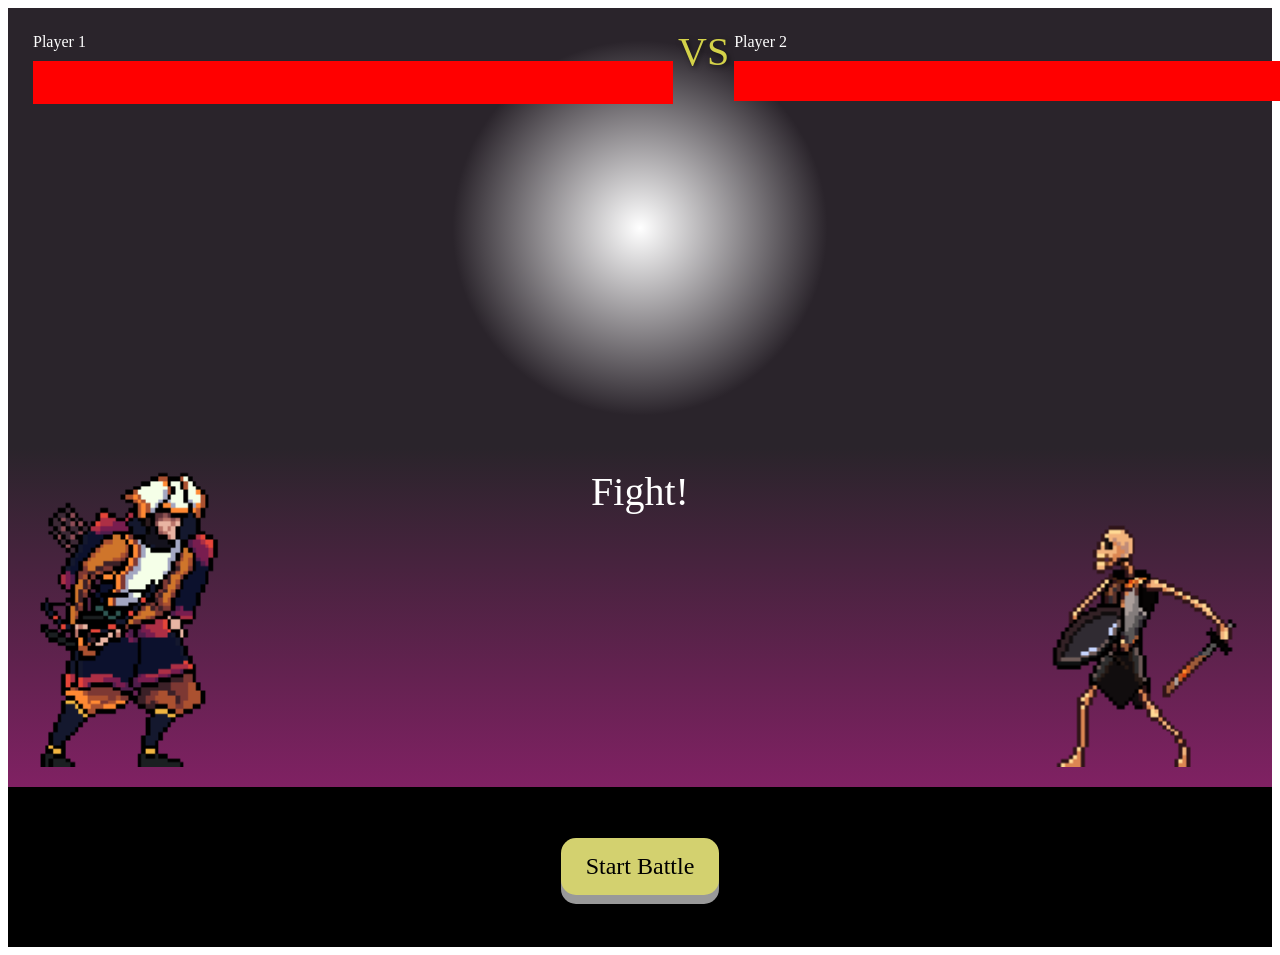
==== 01 WhopLab_Fight/WhopLab_Fight.html @ 7340b935 "Add files via upload" ====
<DOCTYPE! HTML>
<html lang="en">
    <head>
        <meta charset="UTF-8" />
        <meta name="viewport" content="width=device-width, initial-scale=0">
        <link rel="stylesheet" type="text/css" href="WhopLab_Fight.css">
    </head>

    <body>
        <div class="heading">
            <div class="p1">
                <div class="p1_name">Player 1</div>
                <div class="p1_healthbar"></div>
            </div>

            <div class="vs">VS</div>

            <div class="p2">
                <div class="p2_name">Player 2</div>
                <div class="p2_healthbar"></div>
            </div>
        </div>

        <div class="arena">
            <img class="p1_image"
                src = "./samurai-archer-attack-first-2-of-5.webp"
                alt = "Player 1 Image"
                width = "400"
            />
            <div class="fight_start">Fight!</div>
            <img class="p2_image"
                src = "./skeleton-attack-first-1-of-5.webp"
                alt = "Player 2 Image"
                width = "400"
            />
        </div>

        <div class="end">
            <div class="start_button">Start Battle</div>
        </div>
    </body>
</html>
---- 01 WhopLab_Fight/WhopLab_Fight.css ----
* {
    /* background: linear-gradient(180deg,rgba(42, 36, 43, 1) 0%, rgba(128, 33, 99, 1) 100%); */
}

.heading {
    display: flex;
    background: radial-gradient(circle,rgba(255, 255, 255, 1) 0%, rgba(42, 36, 43, 1) 28%);
    color: white;
    padding: 20px;
    justify-content: space-between;
    height: 400px;
}

.p1 {
    display: flex;
    flex-direction: column;
}

.p1_name {
    display: flex;
    color: white;
    margin: 5px;
}

.p1_healthbar {
    display: flex;
    background-color: red;
    border-color: white;
    border: 5px;
    padding: 20px;
    margin: 5px;
    width: 600px;
    height: 3px;
}

.vs {
    /* align-items: center; */
    font-size: 40px;
    color: #d4d249;
    text-shadow: 2px 2px 5px rgba(0,0,0,0.5)
}

.p2 {
    display: flex;
    flex-direction: column;
    justify-content: right;
}

.p2_name {
    display: flex;
    color: white;
    margin: 5px;
    width: 100px;
}

.p2_healthbar {
    display: flex;
    background-color: red;
    padding: 20px;
    margin: 5px;
    width: 600px;
}


.arena {
    display: flex;
    background: linear-gradient(180deg,rgba(42, 36, 43, 1) 0%, rgba(128, 33, 99, 1) 100%);
    color: white;
    padding: 20px;
    justify-content: space-between;
    height: auto;
}


.fight_start {
    /* align-items: center; */
    font-size: 40px;
}


.end {
    display: flex;
    background-color: black;
    color: white;
    padding: 20px;
    justify-content: center;
    align-items: center;
    height: 120px;
}

.start_button {
  padding: 15px 25px;
  font-size: 24px;
  text-align: center;
  cursor: pointer;
  outline: none;
  color: black;
  background-color: #d3d16f;
  border: none;
  border-radius: 15px;
  box-shadow: 0 9px #999;
}

.start_button:hover {background-color: #9eb14c}

.start_button:active {
  background-color: #d3d16f;
  box-shadow: 0 5px #666;
  transform: translateY(4px);
}
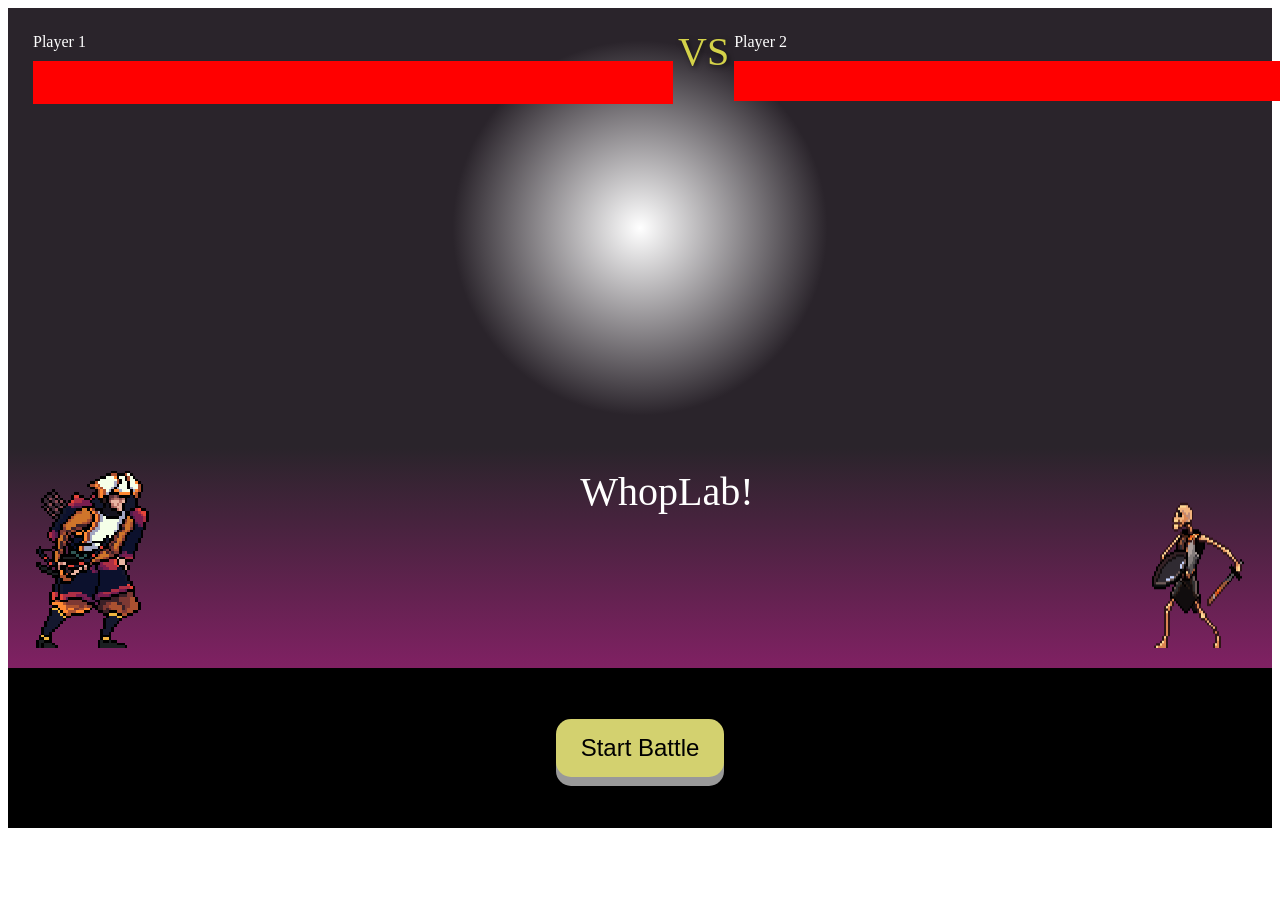
==== commit 5173fd95: "Refactor HTML structure and add fight button Updated health bar structure and added fight button fun" ====
--- a/01 WhopLab_Fight/WhopLab_Fight.html
+++ b/01 WhopLab_Fight/WhopLab_Fight.html
@@ -4,20 +4,26 @@
         <meta charset="UTF-8" />
         <meta name="viewport" content="width=device-width, initial-scale=0">
         <link rel="stylesheet" type="text/css" href="WhopLab_Fight.css">
+        <script src="script.js"></script>
     </head>
 
     <body>
         <div class="heading">
             <div class="p1">
                 <div class="p1_name">Player 1</div>
-                <div class="p1_healthbar"></div>
+                <div class="healthbar">
+                    <div id="p1_healthbar" class="p1_healthbar"></div>
+                </div>
+                <!-- <meter min="0" max="100" optimum="80" low="33" high="66" value="10" width=""></meter> -->
             </div>
 
             <div class="vs">VS</div>
 
             <div class="p2">
                 <div class="p2_name">Player 2</div>
-                <div class="p2_healthbar"></div>
+                <div class="healthbar">
+                    <div id="p2_healthbar" class="p2_healthbar"></div>
+                </div>
             </div>
         </div>
 
@@ -25,18 +31,16 @@
             <img class="p1_image"
                 src = "./samurai-archer-attack-first-2-of-5.webp"
                 alt = "Player 1 Image"
-                width = "400"
             />
-            <div class="fight_start">Fight!</div>
+            <div id="fight_start" class="fight_start">WhopLab!</div>
             <img class="p2_image"
                 src = "./skeleton-attack-first-1-of-5.webp"
                 alt = "Player 2 Image"
-                width = "400"
             />
         </div>
 
         <div class="end">
-            <div class="start_button">Start Battle</div>
+            <button id="fight" class="start_button" onclick="fight()">Start Battle</button>
         </div>
     </body>
 </html>
